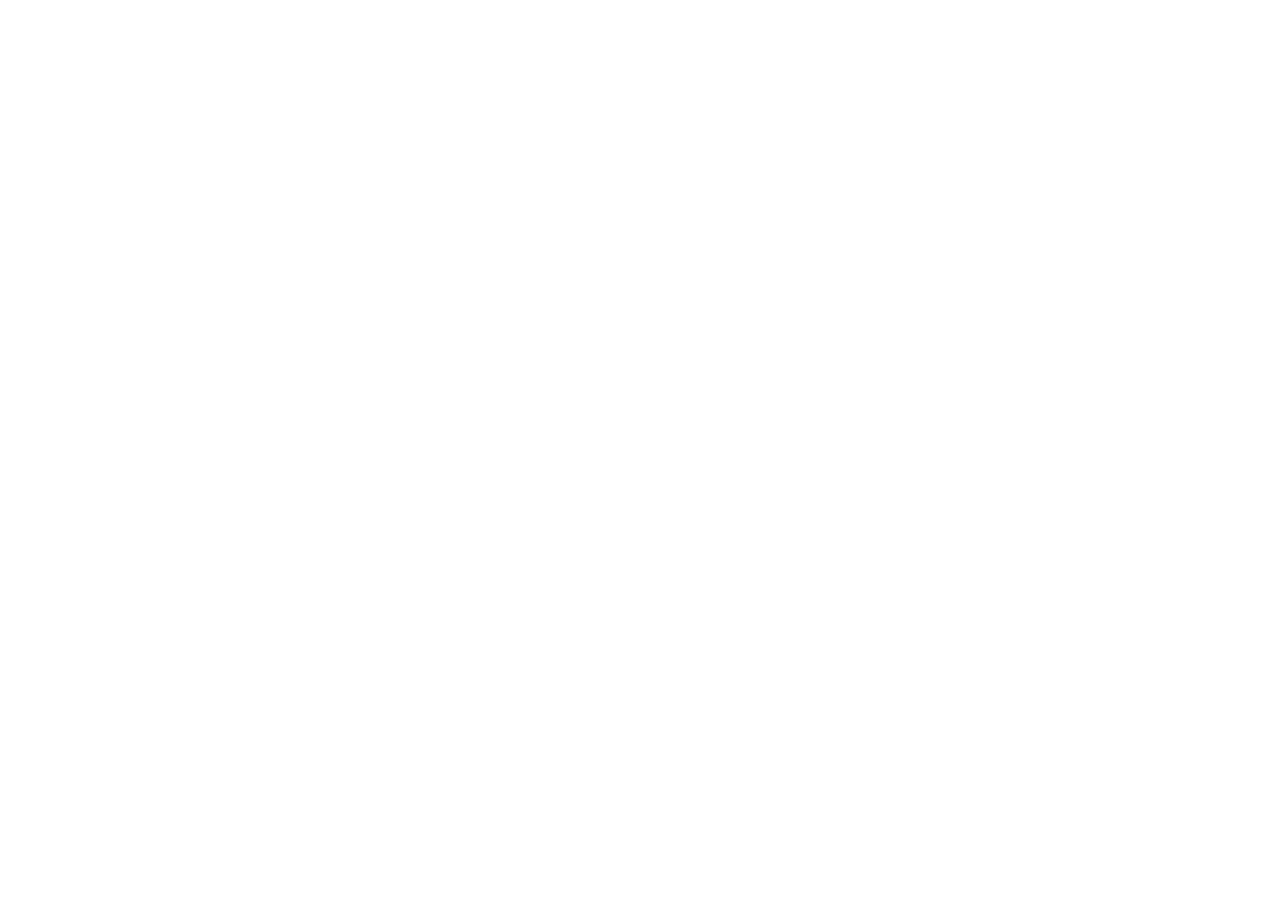
==== login.html @ 245efbb8 "init project" ====
<!DOCTYPE html>
<html lang="zh-CN">
  <head>
    <meta charset="UTF-8" />
    <meta name="viewport" content="width=device-width, initial-scale=1.0" />
    <title>Document</title>
  </head>
  <body></body>
</html>
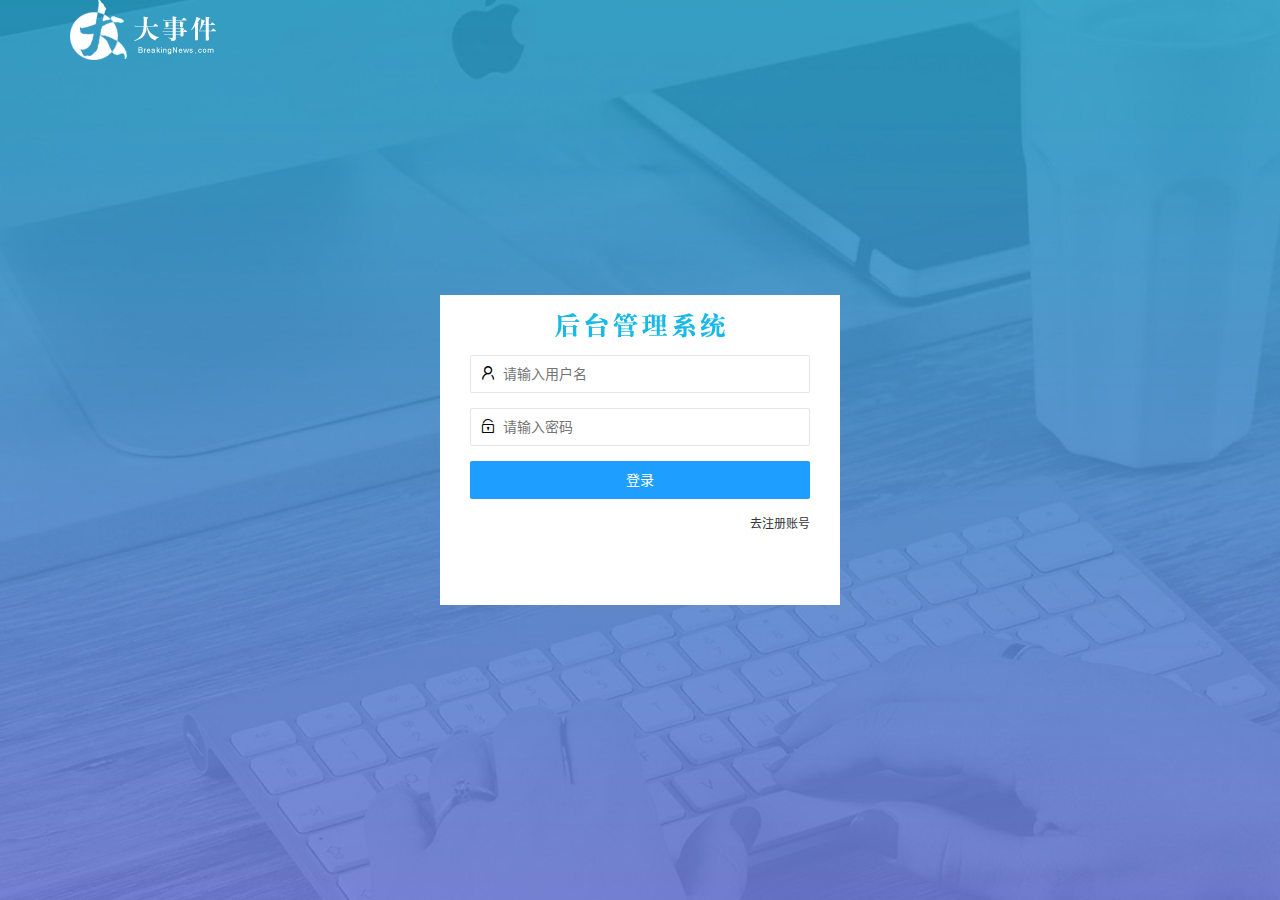
==== commit a866e1ab: "登录和注册完成" ====
--- a/login.html
+++ b/login.html
@@ -3,7 +3,129 @@
   <head>
     <meta charset="UTF-8" />
     <meta name="viewport" content="width=device-width, initial-scale=1.0" />
-    <title>Document</title>
+    <title>大事件-注册/登录页面</title>
+    <!-- 引入layui样式 -->
+    <link rel="stylesheet" href="/assets/lib/layui/css/layui.css" />
+    <!-- 引入自己的样式文件 -->
+    <link rel="stylesheet" href="assets/css/login.css" />
   </head>
-  <body></body>
+  <body>
+    <!-- logo区 -->
+    <div class="layui-main">
+      <img src="/assets/images/logo.png" alt="" />
+    </div>
+    <!-- 注册登录区域 -->
+    <div class="loginAndRegBox">
+      <!-- 标题区域 -->
+      <div class="title-box"></div>
+      <!-- 登录 -->
+      <div class="login-box">
+        <form class="layui-form" id="form-login">
+          <!-- 用户名 -->
+          <div class="layui-form-item">
+            <i class="layui-icon layui-icon-username"></i>
+            <input
+              type="text"
+              name="username"
+              required
+              lay-verify="required"
+              placeholder="请输入用户名"
+              autocomplete="off"
+              class="layui-input"
+            />
+          </div>
+          <!-- 密码 -->
+          <div class="layui-form-item">
+            <i class="layui-icon layui-icon-password"></i>
+            <input
+              type="password"
+              name="password"
+              required
+              lay-verify="required|pwd"
+              placeholder="请输入密码"
+              autocomplete="off"
+              class="layui-input"
+            />
+          </div>
+          <!-- 登录按钮 -->
+          <div class="layui-form-item">
+            <!-- 注意：表单提交按钮和普通按钮的区别，就是 lay-submit 属性 -->
+            <button
+              class="layui-btn layui-btn-fluid layui-btn-normal"
+              lay-submit
+            >
+              登录
+            </button>
+          </div>
+          <div class="layui-form-item links">
+            <a href="javascript:;" id="link-reg">去注册账号</a>
+          </div>
+        </form>
+      </div>
+      <!-- 注册 -->
+      <div class="reg-box" style="display: none">
+        <form class="layui-form" id="form-reg">
+          <!-- 用户名 -->
+          <div class="layui-form-item">
+            <i class="layui-icon layui-icon-username"></i>
+            <input
+              type="text"
+              name="username"
+              required
+              lay-verify="required"
+              placeholder="请输入用户名"
+              autocomplete="off"
+              class="layui-input"
+            />
+          </div>
+          <!-- 密码 -->
+          <div class="layui-form-item">
+            <i class="layui-icon layui-icon-password"></i>
+            <input
+              type="password"
+              name="password"
+              required
+              lay-verify="required|pwd"
+              placeholder="请输入密码"
+              autocomplete="off"
+              class="layui-input"
+            />
+          </div>
+          <!-- 验证密码 -->
+          <div class="layui-form-item">
+            <i class="layui-icon layui-icon-password"></i>
+            <input
+              type="password"
+              name="repassword"
+              required
+              lay-verify="required|pwd|repwd"
+              placeholder="再次确认密码"
+              autocomplete="off"
+              class="layui-input"
+            />
+          </div>
+          <!-- 注册按钮 -->
+          <div class="layui-form-item">
+            <!-- 注意：表单提交按钮和普通按钮的区别，就是 lay-submit 属性 -->
+            <button
+              class="layui-btn layui-btn-fluid layui-btn-normal"
+              lay-submit
+            >
+              立即注册
+            </button>
+          </div>
+          <div class="layui-form-item links">
+            <a href="javascript:;" id="link-login">去登陆</a>
+          </div>
+        </form>
+      </div>
+    </div>
+    <!-- 引入layui.all.js文件，校验必选项 -->
+    <script src="/assets/lib/layui/layui.all.js"></script>
+    <!-- 引入iquery -->
+    <script src="/assets/lib/jquery.js"></script>
+    <script src="/assets/js/baseAPI.js"></script>
+    <!-- 引入自己的js -->
+    <script src="/assets/js/login.js"></script>
+  </body>
 </html>
--- a/assets/lib/layui/css/layui.css
+++ b/assets/lib/layui/css/layui.css
@@ -0,0 +1,2 @@
+/** layui-v2.5.5 MIT License By https://www.layui.com */
+ .layui-inline,img{display:inline-block;vertical-align:middle}h1,h2,h3,h4,h5,h6{font-weight:400}.layui-edge,.layui-header,.layui-inline,.layui-main{position:relative}.layui-body,.layui-edge,.layui-elip{overflow:hidden}.layui-btn,.layui-edge,.layui-inline,img{vertical-align:middle}.layui-btn,.layui-disabled,.layui-icon,.layui-unselect{-moz-user-select:none;-webkit-user-select:none;-ms-user-select:none}.layui-elip,.layui-form-checkbox span,.layui-form-pane .layui-form-label{text-overflow:ellipsis;white-space:nowrap}.layui-breadcrumb,.layui-tree-btnGroup{visibility:hidden}blockquote,body,button,dd,div,dl,dt,form,h1,h2,h3,h4,h5,h6,input,li,ol,p,pre,td,textarea,th,ul{margin:0;padding:0;-webkit-tap-highlight-color:rgba(0,0,0,0)}a:active,a:hover{outline:0}img{border:none}li{list-style:none}table{border-collapse:collapse;border-spacing:0}h4,h5,h6{font-size:100%}button,input,optgroup,option,select,textarea{font-family:inherit;font-size:inherit;font-style:inherit;font-weight:inherit;outline:0}pre{white-space:pre-wrap;white-space:-moz-pre-wrap;white-space:-pre-wrap;white-space:-o-pre-wrap;word-wrap:break-word}body{line-height:24px;font:14px Helvetica Neue,Helvetica,PingFang SC,Tahoma,Arial,sans-serif}hr{height:1px;margin:10px 0;border:0;clear:both}a{color:#333;text-decoration:none}a:hover{color:#777}a cite{font-style:normal;*cursor:pointer}.layui-border-box,.layui-border-box *{box-sizing:border-box}.layui-box,.layui-box *{box-sizing:content-box}.layui-clear{clear:both;*zoom:1}.layui-clear:after{content:'\20';clear:both;*zoom:1;display:block;height:0}.layui-inline{*display:inline;*zoom:1}.layui-edge{display:inline-block;width:0;height:0;border-width:6px;border-style:dashed;border-color:transparent}.layui-edge-top{top:-4px;border-bottom-color:#999;border-bottom-style:solid}.layui-edge-right{border-left-color:#999;border-left-style:solid}.layui-edge-bottom{top:2px;border-top-color:#999;border-top-style:solid}.layui-edge-left{border-right-color:#999;border-right-style:solid}.layui-disabled,.layui-disabled:hover{color:#d2d2d2!important;cursor:not-allowed!important}.layui-circle{border-radius:100%}.layui-show{display:block!important}.layui-hide{display:none!important}@font-face{font-family:layui-icon;src:url(../font/iconfont.eot?v=250);src:url(../font/iconfont.eot?v=250#iefix) format('embedded-opentype'),url(../font/iconfont.woff2?v=250) format('woff2'),url(../font/iconfont.woff?v=250) format('woff'),url(../font/iconfont.ttf?v=250) format('truetype'),url(../font/iconfont.svg?v=250#layui-icon) format('svg')}.layui-icon{font-family:layui-icon!important;font-size:16px;font-style:normal;-webkit-font-smoothing:antialiased;-moz-osx-font-smoothing:grayscale}.layui-icon-reply-fill:before{content:"\e611"}.layui-icon-set-fill:before{content:"\e614"}.layui-icon-menu-fill:before{content:"\e60f"}.layui-icon-search:before{content:"\e615"}.layui-icon-share:before{content:"\e641"}.layui-icon-set-sm:before{content:"\e620"}.layui-icon-engine:before{content:"\e628"}.layui-icon-close:before{content:"\1006"}.layui-icon-close-fill:before{content:"\1007"}.layui-icon-chart-screen:before{content:"\e629"}.layui-icon-star:before{content:"\e600"}.layui-icon-circle-dot:before{content:"\e617"}.layui-icon-chat:before{content:"\e606"}.layui-icon-release:before{content:"\e609"}.layui-icon-list:before{content:"\e60a"}.layui-icon-chart:before{content:"\e62c"}.layui-icon-ok-circle:before{content:"\1005"}.layui-icon-layim-theme:before{content:"\e61b"}.layui-icon-table:before{content:"\e62d"}.layui-icon-right:before{content:"\e602"}.layui-icon-left:before{content:"\e603"}.layui-icon-cart-simple:before{content:"\e698"}.layui-icon-face-cry:before{content:"\e69c"}.layui-icon-face-smile:before{content:"\e6af"}.layui-icon-survey:before{content:"\e6b2"}.layui-icon-tree:before{content:"\e62e"}.layui-icon-upload-circle:before{content:"\e62f"}.layui-icon-add-circle:before{content:"\e61f"}.layui-icon-download-circle:before{content:"\e601"}.layui-icon-templeate-1:before{content:"\e630"}.layui-icon-util:before{content:"\e631"}.layui-icon-face-surprised:before{content:"\e664"}.layui-icon-edit:before{content:"\e642"}.layui-icon-speaker:before{content:"\e645"}.layui-icon-down:before{content:"\e61a"}.layui-icon-file:before{content:"\e621"}.layui-icon-layouts:before{content:"\e632"}.layui-icon-rate-half:before{content:"\e6c9"}.layui-icon-add-circle-fine:before{content:"\e608"}.layui-icon-prev-circle:before{content:"\e633"}.layui-icon-read:before{content:"\e705"}.layui-icon-404:before{content:"\e61c"}.layui-icon-carousel:before{content:"\e634"}.layui-icon-help:before{content:"\e607"}.layui-icon-code-circle:before{content:"\e635"}.layui-icon-water:before{content:"\e636"}.layui-icon-username:before{content:"\e66f"}.layui-icon-find-fill:before{content:"\e670"}.layui-icon-about:before{content:"\e60b"}.layui-icon-location:before{content:"\e715"}.layui-icon-up:before{content:"\e619"}.layui-icon-pause:before{content:"\e651"}.layui-icon-date:before{content:"\e637"}.layui-icon-layim-uploadfile:before{content:"\e61d"}.layui-icon-delete:before{content:"\e640"}.layui-icon-play:before{content:"\e652"}.layui-icon-top:before{content:"\e604"}.layui-icon-friends:before{content:"\e612"}.layui-icon-refresh-3:before{content:"\e9aa"}.layui-icon-ok:before{content:"\e605"}.layui-icon-layer:before{content:"\e638"}.layui-icon-face-smile-fine:before{content:"\e60c"}.layui-icon-dollar:before{content:"\e659"}.layui-icon-group:before{content:"\e613"}.layui-icon-layim-download:before{content:"\e61e"}.layui-icon-picture-fine:before{content:"\e60d"}.layui-icon-link:before{content:"\e64c"}.layui-icon-diamond:before{content:"\e735"}.layui-icon-log:before{content:"\e60e"}.layui-icon-rate-solid:before{content:"\e67a"}.layui-icon-fonts-del:before{content:"\e64f"}.layui-icon-unlink:before{content:"\e64d"}.layui-icon-fonts-clear:before{content:"\e639"}.layui-icon-triangle-r:before{content:"\e623"}.layui-icon-circle:before{content:"\e63f"}.layui-icon-radio:before{content:"\e643"}.layui-icon-align-center:before{content:"\e647"}.layui-icon-align-right:before{content:"\e648"}.layui-icon-align-left:before{content:"\e649"}.layui-icon-loading-1:before{content:"\e63e"}.layui-icon-return:before{content:"\e65c"}.layui-icon-fonts-strong:before{content:"\e62b"}.layui-icon-upload:before{content:"\e67c"}.layui-icon-dialogue:before{content:"\e63a"}.layui-icon-video:before{content:"\e6ed"}.layui-icon-headset:before{content:"\e6fc"}.layui-icon-cellphone-fine:before{content:"\e63b"}.layui-icon-add-1:before{content:"\e654"}.layui-icon-face-smile-b:before{content:"\e650"}.layui-icon-fonts-html:before{content:"\e64b"}.layui-icon-form:before{content:"\e63c"}.layui-icon-cart:before{content:"\e657"}.layui-icon-camera-fill:before{content:"\e65d"}.layui-icon-tabs:before{content:"\e62a"}.layui-icon-fonts-code:before{content:"\e64e"}.layui-icon-fire:before{content:"\e756"}.layui-icon-set:before{content:"\e716"}.layui-icon-fonts-u:before{content:"\e646"}.layui-icon-triangle-d:before{content:"\e625"}.layui-icon-tips:before{content:"\e702"}.layui-icon-picture:before{content:"\e64a"}.layui-icon-more-vertical:before{content:"\e671"}.layui-icon-flag:before{content:"\e66c"}.layui-icon-loading:before{content:"\e63d"}.layui-icon-fonts-i:before{content:"\e644"}.layui-icon-refresh-1:before{content:"\e666"}.layui-icon-rmb:before{content:"\e65e"}.layui-icon-home:before{content:"\e68e"}.layui-icon-user:before{content:"\e770"}.layui-icon-notice:before{content:"\e667"}.layui-icon-login-weibo:before{content:"\e675"}.layui-icon-voice:before{content:"\e688"}.layui-icon-upload-drag:before{content:"\e681"}.layui-icon-login-qq:before{content:"\e676"}.layui-icon-snowflake:before{content:"\e6b1"}.layui-icon-file-b:before{content:"\e655"}.layui-icon-template:before{content:"\e663"}.layui-icon-auz:before{content:"\e672"}.layui-icon-console:before{content:"\e665"}.layui-icon-app:before{content:"\e653"}.layui-icon-prev:before{content:"\e65a"}.layui-icon-website:before{content:"\e7ae"}.layui-icon-next:before{content:"\e65b"}.layui-icon-component:before{content:"\e857"}.layui-icon-more:before{content:"\e65f"}.layui-icon-login-wechat:before{content:"\e677"}.layui-icon-shrink-right:before{content:"\e668"}.layui-icon-spread-left:before{content:"\e66b"}.layui-icon-camera:before{content:"\e660"}.layui-icon-note:before{content:"\e66e"}.layui-icon-refresh:before{content:"\e669"}.layui-icon-female:before{content:"\e661"}.layui-icon-male:before{content:"\e662"}.layui-icon-password:before{content:"\e673"}.layui-icon-senior:before{content:"\e674"}.layui-icon-theme:before{content:"\e66a"}.layui-icon-tread:before{content:"\e6c5"}.layui-icon-praise:before{content:"\e6c6"}.layui-icon-star-fill:before{content:"\e658"}.layui-icon-rate:before{content:"\e67b"}.layui-icon-template-1:before{content:"\e656"}.layui-icon-vercode:before{content:"\e679"}.layui-icon-cellphone:before{content:"\e678"}.layui-icon-screen-full:before{content:"\e622"}.layui-icon-screen-restore:before{content:"\e758"}.layui-icon-cols:before{content:"\e610"}.layui-icon-export:before{content:"\e67d"}.layui-icon-print:before{content:"\e66d"}.layui-icon-slider:before{content:"\e714"}.layui-icon-addition:before{content:"\e624"}.layui-icon-subtraction:before{content:"\e67e"}.layui-icon-service:before{content:"\e626"}.layui-icon-transfer:before{content:"\e691"}.layui-main{width:1140px;margin:0 auto}.layui-header{z-index:1000;height:60px}.layui-header a:hover{transition:all .5s;-webkit-transition:all .5s}.layui-side{position:fixed;left:0;top:0;bottom:0;z-index:999;width:200px;overflow-x:hidden}.layui-side-scroll{position:relative;width:220px;height:100%;overflow-x:hidden}.layui-body{position:absolute;left:200px;right:0;top:0;bottom:0;z-index:998;width:auto;overflow-y:auto;box-sizing:border-box}.layui-layout-body{overflow:hidden}.layui-layout-admin .layui-header{background-color:#23262E}.layui-layout-admin .layui-side{top:60px;width:200px;overflow-x:hidden}.layui-layout-admin .layui-body{position:fixed;top:60px;bottom:44px}.layui-layout-admin .layui-main{width:auto;margin:0 15px}.layui-layout-admin .layui-footer{position:fixed;left:200px;right:0;bottom:0;height:44px;line-height:44px;padding:0 15px;background-color:#eee}.layui-layout-admin .layui-logo{position:absolute;left:0;top:0;width:200px;height:100%;line-height:60px;text-align:center;color:#009688;font-size:16px}.layui-layout-admin .layui-header .layui-nav{background:0 0}.layui-layout-left{position:absolute!important;left:200px;top:0}.layui-layout-right{position:absolute!important;right:0;top:0}.layui-container{position:relative;margin:0 auto;padding:0 15px;box-sizing:border-box}.layui-fluid{position:relative;margin:0 auto;padding:0 15px}.layui-row:after,.layui-row:before{content:'';display:block;clear:both}.layui-col-lg1,.layui-col-lg10,.layui-col-lg11,.layui-col-lg12,.layui-col-lg2,.layui-col-lg3,.layui-col-lg4,.layui-col-lg5,.layui-col-lg6,.layui-col-lg7,.layui-col-lg8,.layui-col-lg9,.layui-col-md1,.layui-col-md10,.layui-col-md11,.layui-col-md12,.layui-col-md2,.layui-col-md3,.layui-col-md4,.layui-col-md5,.layui-col-md6,.layui-col-md7,.layui-col-md8,.layui-col-md9,.layui-col-sm1,.layui-col-sm10,.layui-col-sm11,.layui-col-sm12,.layui-col-sm2,.layui-col-sm3,.layui-col-sm4,.layui-col-sm5,.layui-col-sm6,.layui-col-sm7,.layui-col-sm8,.layui-col-sm9,.layui-col-xs1,.layui-col-xs10,.layui-col-xs11,.layui-col-xs12,.layui-col-xs2,.layui-col-xs3,.layui-col-xs4,.layui-col-xs5,.layui-col-xs6,.layui-col-xs7,.layui-col-xs8,.layui-col-xs9{position:relative;display:block;box-sizing:border-box}.layui-col-xs1,.layui-col-xs10,.layui-col-xs11,.layui-col-xs12,.layui-col-xs2,.layui-col-xs3,.layui-col-xs4,.layui-col-xs5,.layui-col-xs6,.layui-col-xs7,.layui-col-xs8,.layui-col-xs9{float:left}.layui-col-xs1{width:8.33333333%}.layui-col-xs2{width:16.66666667%}.layui-col-xs3{width:25%}.layui-col-xs4{width:33.33333333%}.layui-col-xs5{width:41.66666667%}.layui-col-xs6{width:50%}.layui-col-xs7{width:58.33333333%}.layui-col-xs8{width:66.66666667%}.layui-col-xs9{width:75%}.layui-col-xs10{width:83.33333333%}.layui-col-xs11{width:91.66666667%}.layui-col-xs12{width:100%}.layui-col-xs-offset1{margin-left:8.33333333%}.layui-col-xs-offset2{margin-left:16.66666667%}.layui-col-xs-offset3{margin-left:25%}.layui-col-xs-offset4{margin-left:33.33333333%}.layui-col-xs-offset5{margin-left:41.66666667%}.layui-col-xs-offset6{margin-left:50%}.layui-col-xs-offset7{margin-left:58.33333333%}.layui-col-xs-offset8{margin-left:66.66666667%}.layui-col-xs-offset9{margin-left:75%}.layui-col-xs-offset10{margin-left:83.33333333%}.layui-col-xs-offset11{margin-left:91.66666667%}.layui-col-xs-offset12{margin-left:100%}@media screen and (max-width:768px){.layui-hide-xs{display:none!important}.layui-show-xs-block{display:block!important}.layui-show-xs-inline{display:inline!important}.layui-show-xs-inline-block{display:inline-block!important}}@media screen and (min-width:768px){.layui-container{width:750px}.layui-hide-sm{display:none!important}.layui-show-sm-block{display:block!important}.layui-show-sm-inline{display:inline!important}.layui-show-sm-inline-block{display:inline-block!important}.layui-col-sm1,.layui-col-sm10,.layui-col-sm11,.layui-col-sm12,.layui-col-sm2,.layui-col-sm3,.layui-col-sm4,.layui-col-sm5,.layui-col-sm6,.layui-col-sm7,.layui-col-sm8,.layui-col-sm9{float:left}.layui-col-sm1{width:8.33333333%}.layui-col-sm2{width:16.66666667%}.layui-col-sm3{width:25%}.layui-col-sm4{width:33.33333333%}.layui-col-sm5{width:41.66666667%}.layui-col-sm6{width:50%}.layui-col-sm7{width:58.33333333%}.layui-col-sm8{width:66.66666667%}.layui-col-sm9{width:75%}.layui-col-sm10{width:83.33333333%}.layui-col-sm11{width:91.66666667%}.layui-col-sm12{width:100%}.layui-col-sm-offset1{margin-left:8.33333333%}.layui-col-sm-offset2{margin-left:16.66666667%}.layui-col-sm-offset3{margin-left:25%}.layui-col-sm-offset4{margin-left:33.33333333%}.layui-col-sm-offset5{margin-left:41.66666667%}.layui-col-sm-offset6{margin-left:50%}.layui-col-sm-offset7{margin-left:58.33333333%}.layui-col-sm-offset8{margin-left:66.66666667%}.layui-col-sm-offset9{margin-left:75%}.layui-col-sm-offset10{margin-left:83.33333333%}.layui-col-sm-offset11{margin-left:91.66666667%}.layui-col-sm-offset12{margin-left:100%}}@media screen and (min-width:992px){.layui-container{width:970px}.layui-hide-md{display:none!important}.layui-show-md-block{display:block!important}.layui-show-md-inline{display:inline!important}.layui-show-md-inline-block{display:inline-block!important}.layui-col-md1,.layui-col-md10,.layui-col-md11,.layui-col-md12,.layui-col-md2,.layui-col-md3,.layui-col-md4,.layui-col-md5,.layui-col-md6,.layui-col-md7,.layui-col-md8,.layui-col-md9{float:left}.layui-col-md1{width:8.33333333%}.layui-col-md2{width:16.66666667%}.layui-col-md3{width:25%}.layui-col-md4{width:33.33333333%}.layui-col-md5{width:41.66666667%}.layui-col-md6{width:50%}.layui-col-md7{width:58.33333333%}.layui-col-md8{width:66.66666667%}.layui-col-md9{width:75%}.layui-col-md10{width:83.33333333%}.layui-col-md11{width:91.66666667%}.layui-col-md12{width:100%}.layui-col-md-offset1{margin-left:8.33333333%}.layui-col-md-offset2{margin-left:16.66666667%}.layui-col-md-offset3{margin-left:25%}.layui-col-md-offset4{margin-left:33.33333333%}.layui-col-md-offset5{margin-left:41.66666667%}.layui-col-md-offset6{margin-left:50%}.layui-col-md-offset7{margin-left:58.33333333%}.layui-col-md-offset8{margin-left:66.66666667%}.layui-col-md-offset9{margin-left:75%}.layui-col-md-offset10{margin-left:83.33333333%}.layui-col-md-offset11{margin-left:91.66666667%}.layui-col-md-offset12{margin-left:100%}}@media screen and (min-width:1200px){.layui-container{width:1170px}.layui-hide-lg{display:none!important}.layui-show-lg-block{display:block!important}.layui-show-lg-inline{display:inline!important}.layui-show-lg-inline-block{display:inline-block!important}.layui-col-lg1,.layui-col-lg10,.layui-col-lg11,.layui-col-lg12,.layui-col-lg2,.layui-col-lg3,.layui-col-lg4,.layui-col-lg5,.layui-col-lg6,.layui-col-lg7,.layui-col-lg8,.layui-col-lg9{float:left}.layui-col-lg1{width:8.33333333%}.layui-col-lg2{width:16.66666667%}.layui-col-lg3{width:25%}.layui-col-lg4{width:33.33333333%}.layui-col-lg5{width:41.66666667%}.layui-col-lg6{width:50%}.layui-col-lg7{width:58.33333333%}.layui-col-lg8{width:66.66666667%}.layui-col-lg9{width:75%}.layui-col-lg10{width:83.33333333%}.layui-col-lg11{width:91.66666667%}.layui-col-lg12{width:100%}.layui-col-lg-offset1{margin-left:8.33333333%}.layui-col-lg-offset2{margin-left:16.66666667%}.layui-col-lg-offset3{margin-left:25%}.layui-col-lg-offset4{margin-left:33.33333333%}.layui-col-lg-offset5{margin-left:41.66666667%}.layui-col-lg-offset6{margin-left:50%}.layui-col-lg-offset7{margin-left:58.33333333%}.layui-col-lg-offset8{margin-left:66.66666667%}.layui-col-lg-offset9{margin-left:75%}.layui-col-lg-offset10{margin-left:83.33333333%}.layui-col-lg-offset11{margin-left:91.66666667%}.layui-col-lg-offset12{margin-left:100%}}.layui-col-space1{margin:-.5px}.layui-col-space1>*{padding:.5px}.layui-col-space3{margin:-1.5px}.layui-col-space3>*{padding:1.5px}.layui-col-space5{margin:-2.5px}.layui-col-space5>*{padding:2.5px}.layui-col-space8{margin:-3.5px}.layui-col-space8>*{padding:3.5px}.layui-col-space10{margin:-5px}.layui-col-space10>*{padding:5px}.layui-col-space12{margin:-6px}.layui-col-space12>*{padding:6px}.layui-col-space15{margin:-7.5px}.layui-col-space15>*{padding:7.5px}.layui-col-space18{margin:-9px}.layui-col-space18>*{padding:9px}.layui-col-space20{margin:-10px}.layui-col-space20>*{padding:10px}.layui-col-space22{margin:-11px}.layui-col-space22>*{padding:11px}.layui-col-space25{margin:-12.5px}.layui-col-space25>*{padding:12.5px}.layui-col-space30{margin:-15px}.layui-col-space30>*{padding:15px}.layui-btn,.layui-input,.layui-select,.layui-textarea,.layui-upload-button{outline:0;-webkit-appearance:none;transition:all .3s;-webkit-transition:all .3s;box-sizing:border-box}.layui-elem-quote{margin-bottom:10px;padding:15px;line-height:22px;border-left:5px solid #009688;border-radius:0 2px 2px 0;background-color:#f2f2f2}.layui-quote-nm{border-style:solid;border-width:1px 1px 1px 5px;background:0 0}.layui-elem-field{margin-bottom:10px;padding:0;border-width:1px;border-style:solid}.layui-elem-field legend{margin-left:20px;padding:0 10px;font-size:20px;font-weight:300}.layui-field-title{margin:10px 0 20px;border-width:1px 0 0}.layui-field-box{padding:10px 15px}.layui-field-title .layui-field-box{padding:10px 0}.layui-progress{position:relative;height:6px;border-radius:20px;background-color:#e2e2e2}.layui-progress-bar{position:absolute;left:0;top:0;width:0;max-width:100%;height:6px;border-radius:20px;text-align:right;background-color:#5FB878;transition:all .3s;-webkit-transition:all .3s}.layui-progress-big,.layui-progress-big .layui-progress-bar{height:18px;line-height:18px}.layui-progress-text{position:relative;top:-20px;line-height:18px;font-size:12px;color:#666}.layui-progress-big .layui-progress-text{position:static;padding:0 10px;color:#fff}.layui-collapse{border-width:1px;border-style:solid;border-radius:2px}.layui-colla-content,.layui-colla-item{border-top-width:1px;border-top-style:solid}.layui-colla-item:first-child{border-top:none}.layui-colla-title{position:relative;height:42px;line-height:42px;padding:0 15px 0 35px;color:#333;background-color:#f2f2f2;cursor:pointer;font-size:14px;overflow:hidden}.layui-colla-content{display:none;padding:10px 15px;line-height:22px;color:#666}.layui-colla-icon{position:absolute;left:15px;top:0;font-size:14px}.layui-card{margin-bottom:15px;border-radius:2px;background-color:#fff;box-shadow:0 1px 2px 0 rgba(0,0,0,.05)}.layui-card:last-child{margin-bottom:0}.layui-card-header{position:relative;height:42px;line-height:42px;padding:0 15px;border-bottom:1px solid #f6f6f6;color:#333;border-radius:2px 2px 0 0;font-size:14px}.layui-bg-black,.layui-bg-blue,.layui-bg-cyan,.layui-bg-green,.layui-bg-orange,.layui-bg-red{color:#fff!important}.layui-card-body{position:relative;padding:10px 15px;line-height:24px}.layui-card-body[pad15]{padding:15px}.layui-card-body[pad20]{padding:20px}.layui-card-body .layui-table{margin:5px 0}.layui-card .layui-tab{margin:0}.layui-panel-window{position:relative;padding:15px;border-radius:0;border-top:5px solid #E6E6E6;background-color:#fff}.layui-auxiliar-moving{position:fixed;left:0;right:0;top:0;bottom:0;width:100%;height:100%;background:0 0;z-index:9999999999}.layui-form-label,.layui-form-mid,.layui-form-select,.layui-input-block,.layui-input-inline,.layui-textarea{position:relative}.layui-bg-red{background-color:#FF5722!important}.layui-bg-orange{background-color:#FFB800!important}.layui-bg-green{background-color:#009688!important}.layui-bg-cyan{background-color:#2F4056!important}.layui-bg-blue{background-color:#1E9FFF!important}.layui-bg-black{background-color:#393D49!important}.layui-bg-gray{background-color:#eee!important;color:#666!important}.layui-badge-rim,.layui-colla-content,.layui-colla-item,.layui-collapse,.layui-elem-field,.layui-form-pane .layui-form-item[pane],.layui-form-pane .layui-form-label,.layui-input,.layui-layedit,.layui-layedit-tool,.layui-quote-nm,.layui-select,.layui-tab-bar,.layui-tab-card,.layui-tab-title,.layui-tab-title .layui-this:after,.layui-textarea{border-color:#e6e6e6}.layui-timeline-item:before,hr{background-color:#e6e6e6}.layui-text{line-height:22px;font-size:14px;color:#666}.layui-text h1,.layui-text h2,.layui-text h3{font-weight:500;color:#333}.layui-text h1{font-size:30px}.layui-text h2{font-size:24px}.layui-text h3{font-size:18px}.layui-text a:not(.layui-btn){color:#01AAED}.layui-text a:not(.layui-btn):hover{text-decoration:underline}.layui-text ul{padding:5px 0 5px 15px}.layui-text ul li{margin-top:5px;list-style-type:disc}.layui-text em,.layui-word-aux{color:#999!important;padding:0 5px!important}.layui-btn{display:inline-block;height:38px;line-height:38px;padding:0 18px;background-color:#009688;color:#fff;white-space:nowrap;text-align:center;font-size:14px;border:none;border-radius:2px;cursor:pointer}.layui-btn:hover{opacity:.8;filter:alpha(opacity=80);color:#fff}.layui-btn:active{opacity:1;filter:alpha(opacity=100)}.layui-btn+.layui-btn{margin-left:10px}.layui-btn-container{font-size:0}.layui-btn-container .layui-btn{margin-right:10px;margin-bottom:10px}.layui-btn-container .layui-btn+.layui-btn{margin-left:0}.layui-table .layui-btn-container .layui-btn{margin-bottom:9px}.layui-btn-radius{border-radius:100px}.layui-btn .layui-icon{margin-right:3px;font-size:18px;vertical-align:bottom;vertical-align:middle\9}.layui-btn-primary{border:1px solid #C9C9C9;background-color:#fff;color:#555}.layui-btn-primary:hover{border-color:#009688;color:#333}.layui-btn-normal{background-color:#1E9FFF}.layui-btn-warm{background-color:#FFB800}.layui-btn-danger{background-color:#FF5722}.layui-btn-checked{background-color:#5FB878}.layui-btn-disabled,.layui-btn-disabled:active,.layui-btn-disabled:hover{border:1px solid #e6e6e6;background-color:#FBFBFB;color:#C9C9C9;cursor:not-allowed;opacity:1}.layui-btn-lg{height:44px;line-height:44px;padding:0 25px;font-size:16px}.layui-btn-sm{height:30px;line-height:30px;padding:0 10px;font-size:12px}.layui-btn-sm i{font-size:16px!important}.layui-btn-xs{height:22px;line-height:22px;padding:0 5px;font-size:12px}.layui-btn-xs i{font-size:14px!important}.layui-btn-group{display:inline-block;vertical-align:middle;font-size:0}.layui-btn-group .layui-btn{margin-left:0!important;margin-right:0!important;border-left:1px solid rgba(255,255,255,.5);border-radius:0}.layui-btn-group .layui-btn-primary{border-left:none}.layui-btn-group .layui-btn-primary:hover{border-color:#C9C9C9;color:#009688}.layui-btn-group .layui-btn:first-child{border-left:none;border-radius:2px 0 0 2px}.layui-btn-group .layui-btn-primary:first-child{border-left:1px solid #c9c9c9}.layui-btn-group .layui-btn:last-child{border-radius:0 2px 2px 0}.layui-btn-group .layui-btn+.layui-btn{margin-left:0}.layui-btn-group+.layui-btn-group{margin-left:10px}.layui-btn-fluid{width:100%}.layui-input,.layui-select,.layui-textarea{height:38px;line-height:1.3;line-height:38px\9;border-width:1px;border-style:solid;background-color:#fff;border-radius:2px}.layui-input::-webkit-input-placeholder,.layui-select::-webkit-input-placeholder,.layui-textarea::-webkit-input-placeholder{line-height:1.3}.layui-input,.layui-textarea{display:block;width:100%;padding-left:10px}.layui-input:hover,.layui-textarea:hover{border-color:#D2D2D2!important}.layui-input:focus,.layui-textarea:focus{border-color:#C9C9C9!important}.layui-textarea{min-height:100px;height:auto;line-height:20px;padding:6px 10px;resize:vertical}.layui-select{padding:0 10px}.layui-form input[type=checkbox],.layui-form input[type=radio],.layui-form select{display:none}.layui-form [lay-ignore]{display:initial}.layui-form-item{margin-bottom:15px;clear:both;*zoom:1}.layui-form-item:after{content:'\20';clear:both;*zoom:1;display:block;height:0}.layui-form-label{float:left;display:block;padding:9px 15px;width:80px;font-weight:400;line-height:20px;text-align:right}.layui-form-label-col{display:block;float:none;padding:9px 0;line-height:20px;text-align:left}.layui-form-item .layui-inline{margin-bottom:5px;margin-right:10px}.layui-input-block{margin-left:110px;min-height:36px}.layui-input-inline{display:inline-block;vertical-align:middle}.layui-form-item .layui-input-inline{float:left;width:190px;margin-right:10px}.layui-form-text .layui-input-inline{width:auto}.layui-form-mid{float:left;display:block;padding:9px 0!important;line-height:20px;margin-right:10px}.layui-form-danger+.layui-form-select .layui-input,.layui-form-danger:focus{border-color:#FF5722!important}.layui-form-select .layui-input{padding-right:30px;cursor:pointer}.layui-form-select .layui-edge{position:absolute;right:10px;top:50%;margin-top:-3px;cursor:pointer;border-width:6px;border-top-color:#c2c2c2;border-top-style:solid;transition:all .3s;-webkit-transition:all .3s}.layui-form-select dl{display:none;position:absolute;left:0;top:42px;padding:5px 0;z-index:899;min-width:100%;border:1px solid #d2d2d2;max-height:300px;overflow-y:auto;background-color:#fff;border-radius:2px;box-shadow:0 2px 4px rgba(0,0,0,.12);box-sizing:border-box}.layui-form-select dl dd,.layui-form-select dl dt{padding:0 10px;line-height:36px;white-space:nowrap;overflow:hidden;text-overflow:ellipsis}.layui-form-select dl dt{font-size:12px;color:#999}.layui-form-select dl dd{cursor:pointer}.layui-form-select dl dd:hover{background-color:#f2f2f2;-webkit-transition:.5s all;transition:.5s all}.layui-form-select .layui-select-group dd{padding-left:20px}.layui-form-select dl dd.layui-select-tips{padding-left:10px!important;color:#999}.layui-form-select dl dd.layui-this{background-color:#5FB878;color:#fff}.layui-form-checkbox,.layui-form-select dl dd.layui-disabled{background-color:#fff}.layui-form-selected dl{display:block}.layui-form-checkbox,.layui-form-checkbox *,.layui-form-switch{display:inline-block;vertical-align:middle}.layui-form-selected .layui-edge{margin-top:-9px;-webkit-transform:rotate(180deg);transform:rotate(180deg);margin-top:-3px\9}:root .layui-form-selected .layui-edge{margin-top:-9px\0/IE9}.layui-form-selectup dl{top:auto;bottom:42px}.layui-select-none{margin:5px 0;text-align:center;color:#999}.layui-select-disabled .layui-disabled{border-color:#eee!important}.layui-select-disabled .layui-edge{border-top-color:#d2d2d2}.layui-form-checkbox{position:relative;height:30px;line-height:30px;margin-right:10px;padding-right:30px;cursor:pointer;font-size:0;-webkit-transition:.1s linear;transition:.1s linear;box-sizing:border-box}.layui-form-checkbox span{padding:0 10px;height:100%;font-size:14px;border-radius:2px 0 0 2px;background-color:#d2d2d2;color:#fff;overflow:hidden}.layui-form-checkbox:hover span{background-color:#c2c2c2}.layui-form-checkbox i{position:absolute;right:0;top:0;width:30px;height:28px;border:1px solid #d2d2d2;border-left:none;border-radius:0 2px 2px 0;color:#fff;font-size:20px;text-align:center}.layui-form-checkbox:hover i{border-color:#c2c2c2;color:#c2c2c2}.layui-form-checked,.layui-form-checked:hover{border-color:#5FB878}.layui-form-checked span,.layui-form-checked:hover span{background-color:#5FB878}.layui-form-checked i,.layui-form-checked:hover i{color:#5FB878}.layui-form-item .layui-form-checkbox{margin-top:4px}.layui-form-checkbox[lay-skin=primary]{height:auto!important;line-height:normal!important;min-width:18px;min-height:18px;border:none!important;margin-right:0;padding-left:28px;padding-right:0;background:0 0}.layui-form-checkbox[lay-skin=primary] span{padding-left:0;padding-right:15px;line-height:18px;background:0 0;color:#666}.layui-form-checkbox[lay-skin=primary] i{right:auto;left:0;width:16px;height:16px;line-height:16px;border:1px solid #d2d2d2;font-size:12px;border-radius:2px;background-color:#fff;-webkit-transition:.1s linear;transition:.1s linear}.layui-form-checkbox[lay-skin=primary]:hover i{border-color:#5FB878;color:#fff}.layui-form-checked[lay-skin=primary] i{border-color:#5FB878!important;background-color:#5FB878;color:#fff}.layui-checkbox-disbaled[lay-skin=primary] span{background:0 0!important;color:#c2c2c2}.layui-checkbox-disbaled[lay-skin=primary]:hover i{border-color:#d2d2d2}.layui-form-item .layui-form-checkbox[lay-skin=primary]{margin-top:10px}.layui-form-switch{position:relative;height:22px;line-height:22px;min-width:35px;padding:0 5px;margin-top:8px;border:1px solid #d2d2d2;border-radius:20px;cursor:pointer;background-color:#fff;-webkit-transition:.1s linear;transition:.1s linear}.layui-form-switch i{position:absolute;left:5px;top:3px;width:16px;height:16px;border-radius:20px;background-color:#d2d2d2;-webkit-transition:.1s linear;transition:.1s linear}.layui-form-switch em{position:relative;top:0;width:25px;margin-left:21px;padding:0!important;text-align:center!important;color:#999!important;font-style:normal!important;font-size:12px}.layui-form-onswitch{border-color:#5FB878;background-color:#5FB878}.layui-checkbox-disbaled,.layui-checkbox-disbaled i{border-color:#e2e2e2!important}.layui-form-onswitch i{left:100%;margin-left:-21px;background-color:#fff}.layui-form-onswitch em{margin-left:5px;margin-right:21px;color:#fff!important}.layui-checkbox-disbaled span{background-color:#e2e2e2!important}.layui-checkbox-disbaled:hover i{color:#fff!important}[lay-radio]{display:none}.layui-form-radio,.layui-form-radio *{display:inline-block;vertical-align:middle}.layui-form-radio{line-height:28px;margin:6px 10px 0 0;padding-right:10px;cursor:pointer;font-size:0}.layui-form-radio *{font-size:14px}.layui-form-radio>i{margin-right:8px;font-size:22px;color:#c2c2c2}.layui-form-radio>i:hover,.layui-form-radioed>i{color:#5FB878}.layui-radio-disbaled>i{color:#e2e2e2!important}.layui-form-pane .layui-form-label{width:110px;padding:8px 15px;height:38px;line-height:20px;border-width:1px;border-style:solid;border-radius:2px 0 0 2px;text-align:center;background-color:#FBFBFB;overflow:hidden;box-sizing:border-box}.layui-form-pane .layui-input-inline{margin-left:-1px}.layui-form-pane .layui-input-block{margin-left:110px;left:-1px}.layui-form-pane .layui-input{border-radius:0 2px 2px 0}.layui-form-pane .layui-form-text .layui-form-label{float:none;width:100%;border-radius:2px;box-sizing:border-box;text-align:left}.layui-form-pane .layui-form-text .layui-input-inline{display:block;margin:0;top:-1px;clear:both}.layui-form-pane .layui-form-text .layui-input-block{margin:0;left:0;top:-1px}.layui-form-pane .layui-form-text .layui-textarea{min-height:100px;border-radius:0 0 2px 2px}.layui-form-pane .layui-form-checkbox{margin:4px 0 4px 10px}.layui-form-pane .layui-form-radio,.layui-form-pane .layui-form-switch{margin-top:6px;margin-left:10px}.layui-form-pane .layui-form-item[pane]{position:relative;border-width:1px;border-style:solid}.layui-form-pane .layui-form-item[pane] .layui-form-label{position:absolute;left:0;top:0;height:100%;border-width:0 1px 0 0}.layui-form-pane .layui-form-item[pane] .layui-input-inline{margin-left:110px}@media screen and (max-width:450px){.layui-form-item .layui-form-label{text-overflow:ellipsis;overflow:hidden;white-space:nowrap}.layui-form-item .layui-inline{display:block;margin-right:0;margin-bottom:20px;clear:both}.layui-form-item .layui-inline:after{content:'\20';clear:both;display:block;height:0}.layui-form-item .layui-input-inline{display:block;float:none;left:-3px;width:auto;margin:0 0 10px 112px}.layui-form-item .layui-input-inline+.layui-form-mid{margin-left:110px;top:-5px;padding:0}.layui-form-item .layui-form-checkbox{margin-right:5px;margin-bottom:5px}}.layui-layedit{border-width:1px;border-style:solid;border-radius:2px}.layui-layedit-tool{padding:3px 5px;border-bottom-width:1px;border-bottom-style:solid;font-size:0}.layedit-tool-fixed{position:fixed;top:0;border-top:1px solid #e2e2e2}.layui-layedit-tool .layedit-tool-mid,.layui-layedit-tool .layui-icon{display:inline-block;vertical-align:middle;text-align:center;font-size:14px}.layui-layedit-tool .layui-icon{position:relative;width:32px;height:30px;line-height:30px;margin:3px 5px;color:#777;cursor:pointer;border-radius:2px}.layui-layedit-tool .layui-icon:hover{color:#393D49}.layui-layedit-tool .layui-icon:active{color:#000}.layui-layedit-tool .layedit-tool-active{background-color:#e2e2e2;color:#000}.layui-layedit-tool .layui-disabled,.layui-layedit-tool .layui-disabled:hover{color:#d2d2d2;cursor:not-allowed}.layui-layedit-tool .layedit-tool-mid{width:1px;height:18px;margin:0 10px;background-color:#d2d2d2}.layedit-tool-html{width:50px!important;font-size:30px!important}.layedit-tool-b,.layedit-tool-code,.layedit-tool-help{font-size:16px!important}.layedit-tool-d,.layedit-tool-face,.layedit-tool-image,.layedit-tool-unlink{font-size:18px!important}.layedit-tool-image input{position:absolute;font-size:0;left:0;top:0;width:100%;height:100%;opacity:.01;filter:Alpha(opacity=1);cursor:pointer}.layui-layedit-iframe iframe{display:block;width:100%}#LAY_layedit_code{overflow:hidden}.layui-laypage{display:inline-block;*display:inline;*zoom:1;vertical-align:middle;margin:10px 0;font-size:0}.layui-laypage>a:first-child,.layui-laypage>a:first-child em{border-radius:2px 0 0 2px}.layui-laypage>a:last-child,.layui-laypage>a:last-child em{border-radius:0 2px 2px 0}.layui-laypage>:first-child{margin-left:0!important}.layui-laypage>:last-child{margin-right:0!important}.layui-laypage a,.layui-laypage button,.layui-laypage input,.layui-laypage select,.layui-laypage span{border:1px solid #e2e2e2}.layui-laypage a,.layui-laypage span{display:inline-block;*display:inline;*zoom:1;vertical-align:middle;padding:0 15px;height:28px;line-height:28px;margin:0 -1px 5px 0;background-color:#fff;color:#333;font-size:12px}.layui-flow-more a *,.layui-laypage input,.layui-table-view select[lay-ignore]{display:inline-block}.layui-laypage a:hover{color:#009688}.layui-laypage em{font-style:normal}.layui-laypage .layui-laypage-spr{color:#999;font-weight:700}.layui-laypage a{text-decoration:none}.layui-laypage .layui-laypage-curr{position:relative}.layui-laypage .layui-laypage-curr em{position:relative;color:#fff}.layui-laypage .layui-laypage-curr .layui-laypage-em{position:absolute;left:-1px;top:-1px;padding:1px;width:100%;height:100%;background-color:#009688}.layui-laypage-em{border-radius:2px}.layui-laypage-next em,.layui-laypage-prev em{font-family:Sim sun;font-size:16px}.layui-laypage .layui-laypage-count,.layui-laypage .layui-laypage-limits,.layui-laypage .layui-laypage-refresh,.layui-laypage .layui-laypage-skip{margin-left:10px;margin-right:10px;padding:0;border:none}.layui-laypage .layui-laypage-limits,.layui-laypage .layui-laypage-refresh{vertical-align:top}.layui-laypage .layui-laypage-refresh i{font-size:18px;cursor:pointer}.layui-laypage select{height:22px;padding:3px;border-radius:2px;cursor:pointer}.layui-laypage .layui-laypage-skip{height:30px;line-height:30px;color:#999}.layui-laypage button,.layui-laypage input{height:30px;line-height:30px;border-radius:2px;vertical-align:top;background-color:#fff;box-sizing:border-box}.layui-laypage input{width:40px;margin:0 10px;padding:0 3px;text-align:center}.layui-laypage input:focus,.layui-laypage select:focus{border-color:#009688!important}.layui-laypage button{margin-left:10px;padding:0 10px;cursor:pointer}.layui-table,.layui-table-view{margin:10px 0}.layui-flow-more{margin:10px 0;text-align:center;color:#999;font-size:14px}.layui-flow-more a{height:32px;line-height:32px}.layui-flow-more a *{vertical-align:top}.layui-flow-more a cite{padding:0 20px;border-radius:3px;background-color:#eee;color:#333;font-style:normal}.layui-flow-more a cite:hover{opacity:.8}.layui-flow-more a i{font-size:30px;color:#737383}.layui-table{width:100%;background-color:#fff;color:#666}.layui-table tr{transition:all .3s;-webkit-transition:all .3s}.layui-table th{text-align:left;font-weight:400}.layui-table tbody tr:hover,.layui-table thead tr,.layui-table-click,.layui-table-header,.layui-table-hover,.layui-table-mend,.layui-table-patch,.layui-table-tool,.layui-table-total,.layui-table-total tr,.layui-table[lay-even] tr:nth-child(even){background-color:#f2f2f2}.layui-table td,.layui-table th,.layui-table-col-set,.layui-table-fixed-r,.layui-table-grid-down,.layui-table-header,.layui-table-page,.layui-table-tips-main,.layui-table-tool,.layui-table-total,.layui-table-view,.layui-table[lay-skin=line],.layui-table[lay-skin=row]{border-width:1px;border-style:solid;border-color:#e6e6e6}.layui-table td,.layui-table th{position:relative;padding:9px 15px;min-height:20px;line-height:20px;font-size:14px}.layui-table[lay-skin=line] td,.layui-table[lay-skin=line] th{border-width:0 0 1px}.layui-table[lay-skin=row] td,.layui-table[lay-skin=row] th{border-width:0 1px 0 0}.layui-table[lay-skin=nob] td,.layui-table[lay-skin=nob] th{border:none}.layui-table img{max-width:100px}.layui-table[lay-size=lg] td,.layui-table[lay-size=lg] th{padding:15px 30px}.layui-table-view .layui-table[lay-size=lg] .layui-table-cell{height:40px;line-height:40px}.layui-table[lay-size=sm] td,.layui-table[lay-size=sm] th{font-size:12px;padding:5px 10px}.layui-table-view .layui-table[lay-size=sm] .layui-table-cell{height:20px;line-height:20px}.layui-table[lay-data]{display:none}.layui-table-box{position:relative;overflow:hidden}.layui-table-view .layui-table{position:relative;width:auto;margin:0}.layui-table-view .layui-table[lay-skin=line]{border-width:0 1px 0 0}.layui-table-view .layui-table[lay-skin=row]{border-width:0 0 1px}.layui-table-view .layui-table td,.layui-table-view .layui-table th{padding:5px 0;border-top:none;border-left:none}.layui-table-view .layui-table th.layui-unselect .layui-table-cell span{cursor:pointer}.layui-table-view .layui-table td{cursor:default}.layui-table-view .layui-table td[data-edit=text]{cursor:text}.layui-table-view .layui-form-checkbox[lay-skin=primary] i{width:18px;height:18px}.layui-table-view .layui-form-radio{line-height:0;padding:0}.layui-table-view .layui-form-radio>i{margin:0;font-size:20px}.layui-table-init{position:absolute;left:0;top:0;width:100%;height:100%;text-align:center;z-index:110}.layui-table-init .layui-icon{position:absolute;left:50%;top:50%;margin:-15px 0 0 -15px;font-size:30px;color:#c2c2c2}.layui-table-header{border-width:0 0 1px;overflow:hidden}.layui-table-header .layui-table{margin-bottom:-1px}.layui-table-tool .layui-inline[lay-event]{position:relative;width:26px;height:26px;padding:5px;line-height:16px;margin-right:10px;text-align:center;color:#333;border:1px solid #ccc;cursor:pointer;-webkit-transition:.5s all;transition:.5s all}.layui-table-tool .layui-inline[lay-event]:hover{border:1px solid #999}.layui-table-tool-temp{padding-right:120px}.layui-table-tool-self{position:absolute;right:17px;top:10px}.layui-table-tool .layui-table-tool-self .layui-inline[lay-event]{margin:0 0 0 10px}.layui-table-tool-panel{position:absolute;top:29px;left:-1px;padding:5px 0;min-width:150px;min-height:40px;border:1px solid #d2d2d2;text-align:left;overflow-y:auto;background-color:#fff;box-shadow:0 2px 4px rgba(0,0,0,.12)}.layui-table-cell,.layui-table-tool-panel li{overflow:hidden;text-overflow:ellipsis;white-space:nowrap}.layui-table-tool-panel li{padding:0 10px;line-height:30px;-webkit-transition:.5s all;transition:.5s all}.layui-table-tool-panel li .layui-form-checkbox[lay-skin=primary]{width:100%;padding-left:28px}.layui-table-tool-panel li:hover{background-color:#f2f2f2}.layui-table-tool-panel li .layui-form-checkbox[lay-skin=primary] i{position:absolute;left:0;top:0}.layui-table-tool-panel li .layui-form-checkbox[lay-skin=primary] span{padding:0}.layui-table-tool .layui-table-tool-self .layui-table-tool-panel{left:auto;right:-1px}.layui-table-col-set{position:absolute;right:0;top:0;width:20px;height:100%;border-width:0 0 0 1px;background-color:#fff}.layui-table-sort{width:10px;height:20px;margin-left:5px;cursor:pointer!important}.layui-table-sort .layui-edge{position:absolute;left:5px;border-width:5px}.layui-table-sort .layui-table-sort-asc{top:3px;border-top:none;border-bottom-style:solid;border-bottom-color:#b2b2b2}.layui-table-sort .layui-table-sort-asc:hover{border-bottom-color:#666}.layui-table-sort .layui-table-sort-desc{bottom:5px;border-bottom:none;border-top-style:solid;border-top-color:#b2b2b2}.layui-table-sort .layui-table-sort-desc:hover{border-top-color:#666}.layui-table-sort[lay-sort=asc] .layui-table-sort-asc{border-bottom-color:#000}.layui-table-sort[lay-sort=desc] .layui-table-sort-desc{border-top-color:#000}.layui-table-cell{height:28px;line-height:28px;padding:0 15px;position:relative;box-sizing:border-box}.layui-table-cell .layui-form-checkbox[lay-skin=primary]{top:-1px;padding:0}.layui-table-cell .layui-table-link{color:#01AAED}.laytable-cell-checkbox,.laytable-cell-numbers,.laytable-cell-radio,.laytable-cell-space{padding:0;text-align:center}.layui-table-body{position:relative;overflow:auto;margin-right:-1px;margin-bottom:-1px}.layui-table-body .layui-none{line-height:26px;padding:15px;text-align:center;color:#999}.layui-table-fixed{position:absolute;left:0;top:0;z-index:101}.layui-table-fixed .layui-table-body{overflow:hidden}.layui-table-fixed-l{box-shadow:0 -1px 8px rgba(0,0,0,.08)}.layui-table-fixed-r{left:auto;right:-1px;border-width:0 0 0 1px;box-shadow:-1px 0 8px rgba(0,0,0,.08)}.layui-table-fixed-r .layui-table-header{position:relative;overflow:visible}.layui-table-mend{position:absolute;right:-49px;top:0;height:100%;width:50px}.layui-table-tool{position:relative;z-index:890;width:100%;min-height:50px;line-height:30px;padding:10px 15px;border-width:0 0 1px}.layui-table-tool .layui-btn-container{margin-bottom:-10px}.layui-table-page,.layui-table-total{border-width:1px 0 0;margin-bottom:-1px;overflow:hidden}.layui-table-page{position:relative;width:100%;padding:7px 7px 0;height:41px;font-size:12px;white-space:nowrap}.layui-table-page>div{height:26px}.layui-table-page .layui-laypage{margin:0}.layui-table-page .layui-laypage a,.layui-table-page .layui-laypage span{height:26px;line-height:26px;margin-bottom:10px;border:none;background:0 0}.layui-table-page .layui-laypage a,.layui-table-page .layui-laypage span.layui-laypage-curr{padding:0 12px}.layui-table-page .layui-laypage span{margin-left:0;padding:0}.layui-table-page .layui-laypage .layui-laypage-prev{margin-left:-7px!important}.layui-table-page .layui-laypage .layui-laypage-curr .layui-laypage-em{left:0;top:0;padding:0}.layui-table-page .layui-laypage button,.layui-table-page .layui-laypage input{height:26px;line-height:26px}.layui-table-page .layui-laypage input{width:40px}.layui-table-page .layui-laypage button{padding:0 10px}.layui-table-page select{height:18px}.layui-table-patch .layui-table-cell{padding:0;width:30px}.layui-table-edit{position:absolute;left:0;top:0;width:100%;height:100%;padding:0 14px 1px;border-radius:0;box-shadow:1px 1px 20px rgba(0,0,0,.15)}.layui-table-edit:focus{border-color:#5FB878!important}select.layui-table-edit{padding:0 0 0 10px;border-color:#C9C9C9}.layui-table-view .layui-form-checkbox,.layui-table-view .layui-form-radio,.layui-table-view .layui-form-switch{top:0;margin:0;box-sizing:content-box}.layui-table-view .layui-form-checkbox{top:-1px;height:26px;line-height:26px}.layui-table-view .layui-form-checkbox i{height:26px}.layui-table-grid .layui-table-cell{overflow:visible}.layui-table-grid-down{position:absolute;top:0;right:0;width:26px;height:100%;padding:5px 0;border-width:0 0 0 1px;text-align:center;background-color:#fff;color:#999;cursor:pointer}.layui-table-grid-down .layui-icon{position:absolute;top:50%;left:50%;margin:-8px 0 0 -8px}.layui-table-grid-down:hover{background-color:#fbfbfb}body .layui-table-tips .layui-layer-content{background:0 0;padding:0;box-shadow:0 1px 6px rgba(0,0,0,.12)}.layui-table-tips-main{margin:-44px 0 0 -1px;max-height:150px;padding:8px 15px;font-size:14px;overflow-y:scroll;background-color:#fff;color:#666}.layui-table-tips-c{position:absolute;right:-3px;top:-13px;width:20px;height:20px;padding:3px;cursor:pointer;background-color:#666;border-radius:50%;color:#fff}.layui-table-tips-c:hover{background-color:#777}.layui-table-tips-c:before{position:relative;right:-2px}.layui-upload-file{display:none!important;opacity:.01;filter:Alpha(opacity=1)}.layui-upload-drag,.layui-upload-form,.layui-upload-wrap{display:inline-block}.layui-upload-list{margin:10px 0}.layui-upload-choose{padding:0 10px;color:#999}.layui-upload-drag{position:relative;padding:30px;border:1px dashed #e2e2e2;background-color:#fff;text-align:center;cursor:pointer;color:#999}.layui-upload-drag .layui-icon{font-size:50px;color:#009688}.layui-upload-drag[lay-over]{border-color:#009688}.layui-upload-iframe{position:absolute;width:0;height:0;border:0;visibility:hidden}.layui-upload-wrap{position:relative;vertical-align:middle}.layui-upload-wrap .layui-upload-file{display:block!important;position:absolute;left:0;top:0;z-index:10;font-size:100px;width:100%;height:100%;opacity:.01;filter:Alpha(opacity=1);cursor:pointer}.layui-transfer-active,.layui-transfer-box{display:inline-block;vertical-align:middle}.layui-transfer-box,.layui-transfer-header,.layui-transfer-search{border-width:0;border-style:solid;border-color:#e6e6e6}.layui-transfer-box{position:relative;border-width:1px;width:200px;height:360px;border-radius:2px;background-color:#fff}.layui-transfer-box .layui-form-checkbox{width:100%;margin:0!important}.layui-transfer-header{height:38px;line-height:38px;padding:0 10px;border-bottom-width:1px}.layui-transfer-search{position:relative;padding:10px;border-bottom-width:1px}.layui-transfer-search .layui-input{height:32px;padding-left:30px;font-size:12px}.layui-transfer-search .layui-icon-search{position:absolute;left:20px;top:50%;margin-top:-8px;color:#666}.layui-transfer-active{margin:0 15px}.layui-transfer-active .layui-btn{display:block;margin:0;padding:0 15px;background-color:#5FB878;border-color:#5FB878;color:#fff}.layui-transfer-active .layui-btn-disabled{background-color:#FBFBFB;border-color:#e6e6e6;color:#C9C9C9}.layui-transfer-active .layui-btn:first-child{margin-bottom:15px}.layui-transfer-active .layui-btn .layui-icon{margin:0;font-size:14px!important}.layui-transfer-data{padding:5px 0;overflow:auto}.layui-transfer-data li{height:32px;line-height:32px;padding:0 10px}.layui-transfer-data li:hover{background-color:#f2f2f2;transition:.5s all}.layui-transfer-data .layui-none{padding:15px 10px;text-align:center;color:#999}.layui-nav{position:relative;padding:0 20px;background-color:#393D49;color:#fff;border-radius:2px;font-size:0;box-sizing:border-box}.layui-nav *{font-size:14px}.layui-nav .layui-nav-item{position:relative;display:inline-block;*display:inline;*zoom:1;vertical-align:middle;line-height:60px}.layui-nav .layui-nav-item a{display:block;padding:0 20px;color:#fff;color:rgba(255,255,255,.7);transition:all .3s;-webkit-transition:all .3s}.layui-nav .layui-this:after,.layui-nav-bar,.layui-nav-tree .layui-nav-itemed:after{position:absolute;left:0;top:0;width:0;height:5px;background-color:#5FB878;transition:all .2s;-webkit-transition:all .2s}.layui-nav-bar{z-index:1000}.layui-nav .layui-nav-item a:hover,.layui-nav .layui-this a{color:#fff}.layui-nav .layui-this:after{content:'';top:auto;bottom:0;width:100%}.layui-nav-img{width:30px;height:30px;margin-right:10px;border-radius:50%}.layui-nav .layui-nav-more{content:'';width:0;height:0;border-style:solid dashed dashed;border-color:#fff transparent transparent;overflow:hidden;cursor:pointer;transition:all .2s;-webkit-transition:all .2s;position:absolute;top:50%;right:3px;margin-top:-3px;border-width:6px;border-top-color:rgba(255,255,255,.7)}.layui-nav .layui-nav-mored,.layui-nav-itemed>a .layui-nav-more{margin-top:-9px;border-style:dashed dashed solid;border-color:transparent transparent #fff}.layui-nav-child{display:none;position:absolute;left:0;top:65px;min-width:100%;line-height:36px;padding:5px 0;box-shadow:0 2px 4px rgba(0,0,0,.12);border:1px solid #d2d2d2;background-color:#fff;z-index:100;border-radius:2px;white-space:nowrap}.layui-nav .layui-nav-child a{color:#333}.layui-nav .layui-nav-child a:hover{background-color:#f2f2f2;color:#000}.layui-nav-child dd{position:relative}.layui-nav .layui-nav-child dd.layui-this a,.layui-nav-child dd.layui-this{background-color:#5FB878;color:#fff}.layui-nav-child dd.layui-this:after{display:none}.layui-nav-tree{width:200px;padding:0}.layui-nav-tree .layui-nav-item{display:block;width:100%;line-height:45px}.layui-nav-tree .layui-nav-item a{position:relative;height:45px;line-height:45px;text-overflow:ellipsis;overflow:hidden;white-space:nowrap}.layui-nav-tree .layui-nav-item a:hover{background-color:#4E5465}.layui-nav-tree .layui-nav-bar{width:5px;height:0;background-color:#009688}.layui-nav-tree .layui-nav-child dd.layui-this,.layui-nav-tree .layui-nav-child dd.layui-this a,.layui-nav-tree .layui-this,.layui-nav-tree .layui-this>a,.layui-nav-tree .layui-this>a:hover{background-color:#009688;color:#fff}.layui-nav-tree .layui-this:after{display:none}.layui-nav-itemed>a,.layui-nav-tree .layui-nav-title a,.layui-nav-tree .layui-nav-title a:hover{color:#fff!important}.layui-nav-tree .layui-nav-child{position:relative;z-index:0;top:0;border:none;box-shadow:none}.layui-nav-tree .layui-nav-child a{height:40px;line-height:40px;color:#fff;color:rgba(255,255,255,.7)}.layui-nav-tree .layui-nav-child,.layui-nav-tree .layui-nav-child a:hover{background:0 0;color:#fff}.layui-nav-tree .layui-nav-more{right:10px}.layui-nav-itemed>.layui-nav-child{display:block;padding:0;background-color:rgba(0,0,0,.3)!important}.layui-nav-itemed>.layui-nav-child>.layui-this>.layui-nav-child{display:block}.layui-nav-side{position:fixed;top:0;bottom:0;left:0;overflow-x:hidden;z-index:999}.layui-bg-blue .layui-nav-bar,.layui-bg-blue .layui-nav-itemed:after,.layui-bg-blue .layui-this:after{background-color:#93D1FF}.layui-bg-blue .layui-nav-child dd.layui-this{background-color:#1E9FFF}.layui-bg-blue .layui-nav-itemed>a,.layui-nav-tree.layui-bg-blue .layui-nav-title a,.layui-nav-tree.layui-bg-blue .layui-nav-title a:hover{background-color:#007DDB!important}.layui-breadcrumb{font-size:0}.layui-breadcrumb>*{font-size:14px}.layui-breadcrumb a{color:#999!important}.layui-breadcrumb a:hover{color:#5FB878!important}.layui-breadcrumb a cite{color:#666;font-style:normal}.layui-breadcrumb span[lay-separator]{margin:0 10px;color:#999}.layui-tab{margin:10px 0;text-align:left!important}.layui-tab[overflow]>.layui-tab-title{overflow:hidden}.layui-tab-title{position:relative;left:0;height:40px;white-space:nowrap;font-size:0;border-bottom-width:1px;border-bottom-style:solid;transition:all .2s;-webkit-transition:all .2s}.layui-tab-title li{display:inline-block;*display:inline;*zoom:1;vertical-align:middle;font-size:14px;transition:all .2s;-webkit-transition:all .2s;position:relative;line-height:40px;min-width:65px;padding:0 15px;text-align:center;cursor:pointer}.layui-tab-title li a{display:block}.layui-tab-title .layui-this{color:#000}.layui-tab-title .layui-this:after{position:absolute;left:0;top:0;content:'';width:100%;height:41px;border-width:1px;border-style:solid;border-bottom-color:#fff;border-radius:2px 2px 0 0;box-sizing:border-box;pointer-events:none}.layui-tab-bar{position:absolute;right:0;top:0;z-index:10;width:30px;height:39px;line-height:39px;border-width:1px;border-style:solid;border-radius:2px;text-align:center;background-color:#fff;cursor:pointer}.layui-tab-bar .layui-icon{position:relative;display:inline-block;top:3px;transition:all .3s;-webkit-transition:all .3s}.layui-tab-item{display:none}.layui-tab-more{padding-right:30px;height:auto!important;white-space:normal!important}.layui-tab-more li.layui-this:after{border-bottom-color:#e2e2e2;border-radius:2px}.layui-tab-more .layui-tab-bar .layui-icon{top:-2px;top:3px\9;-webkit-transform:rotate(180deg);transform:rotate(180deg)}:root .layui-tab-more .layui-tab-bar .layui-icon{top:-2px\0/IE9}.layui-tab-content{padding:10px}.layui-tab-title li .layui-tab-close{position:relative;display:inline-block;width:18px;height:18px;line-height:20px;margin-left:8px;top:1px;text-align:center;font-size:14px;color:#c2c2c2;transition:all .2s;-webkit-transition:all .2s}.layui-tab-title li .layui-tab-close:hover{border-radius:2px;background-color:#FF5722;color:#fff}.layui-tab-brief>.layui-tab-title .layui-this{color:#009688}.layui-tab-brief>.layui-tab-more li.layui-this:after,.layui-tab-brief>.layui-tab-title .layui-this:after{border:none;border-radius:0;border-bottom:2px solid #5FB878}.layui-tab-brief[overflow]>.layui-tab-title .layui-this:after{top:-1px}.layui-tab-card{border-width:1px;border-style:solid;border-radius:2px;box-shadow:0 2px 5px 0 rgba(0,0,0,.1)}.layui-tab-card>.layui-tab-title{background-color:#f2f2f2}.layui-tab-card>.layui-tab-title li{margin-right:-1px;margin-left:-1px}.layui-tab-card>.layui-tab-title .layui-this{background-color:#fff}.layui-tab-card>.layui-tab-title .layui-this:after{border-top:none;border-width:1px;border-bottom-color:#fff}.layui-tab-card>.layui-tab-title .layui-tab-bar{height:40px;line-height:40px;border-radius:0;border-top:none;border-right:none}.layui-tab-card>.layui-tab-more .layui-this{background:0 0;color:#5FB878}.layui-tab-card>.layui-tab-more .layui-this:after{border:none}.layui-timeline{padding-left:5px}.layui-timeline-item{position:relative;padding-bottom:20px}.layui-timeline-axis{position:absolute;left:-5px;top:0;z-index:10;width:20px;height:20px;line-height:20px;background-color:#fff;color:#5FB878;border-radius:50%;text-align:center;cursor:pointer}.layui-timeline-axis:hover{color:#FF5722}.layui-timeline-item:before{content:'';position:absolute;left:5px;top:0;z-index:0;width:1px;height:100%}.layui-timeline-item:last-child:before{display:none}.layui-timeline-item:first-child:before{display:block}.layui-timeline-content{padding-left:25px}.layui-timeline-title{position:relative;margin-bottom:10px}.layui-badge,.layui-badge-dot,.layui-badge-rim{position:relative;display:inline-block;padding:0 6px;font-size:12px;text-align:center;background-color:#FF5722;color:#fff;border-radius:2px}.layui-badge{height:18px;line-height:18px}.layui-badge-dot{width:8px;height:8px;padding:0;border-radius:50%}.layui-badge-rim{height:18px;line-height:18px;border-width:1px;border-style:solid;background-color:#fff;color:#666}.layui-btn .layui-badge,.layui-btn .layui-badge-dot{margin-left:5px}.layui-nav .layui-badge,.layui-nav .layui-badge-dot{position:absolute;top:50%;margin:-8px 6px 0}.layui-tab-title .layui-badge,.layui-tab-title .layui-badge-dot{left:5px;top:-2px}.layui-carousel{position:relative;left:0;top:0;background-color:#f8f8f8}.layui-carousel>[carousel-item]{position:relative;width:100%;height:100%;overflow:hidden}.layui-carousel>[carousel-item]:before{position:absolute;content:'\e63d';left:50%;top:50%;width:100px;line-height:20px;margin:-10px 0 0 -50px;text-align:center;color:#c2c2c2;font-family:layui-icon!important;font-size:30px;font-style:normal;-webkit-font-smoothing:antialiased;-moz-osx-font-smoothing:grayscale}.layui-carousel>[carousel-item]>*{display:none;position:absolute;left:0;top:0;width:100%;height:100%;background-color:#f8f8f8;transition-duration:.3s;-webkit-transition-duration:.3s}.layui-carousel-updown>*{-webkit-transition:.3s ease-in-out up;transition:.3s ease-in-out up}.layui-carousel-arrow{display:none\9;opacity:0;position:absolute;left:10px;top:50%;margin-top:-18px;width:36px;height:36px;line-height:36px;text-align:center;font-size:20px;border:0;border-radius:50%;background-color:rgba(0,0,0,.2);color:#fff;-webkit-transition-duration:.3s;transition-duration:.3s;cursor:pointer}.layui-carousel-arrow[lay-type=add]{left:auto!important;right:10px}.layui-carousel:hover .layui-carousel-arrow[lay-type=add],.layui-carousel[lay-arrow=always] .layui-carousel-arrow[lay-type=add]{right:20px}.layui-carousel[lay-arrow=always] .layui-carousel-arrow{opacity:1;left:20px}.layui-carousel[lay-arrow=none] .layui-carousel-arrow{display:none}.layui-carousel-arrow:hover,.layui-carousel-ind ul:hover{background-color:rgba(0,0,0,.35)}.layui-carousel:hover .layui-carousel-arrow{display:block\9;opacity:1;left:20px}.layui-carousel-ind{position:relative;top:-35px;width:100%;line-height:0!important;text-align:center;font-size:0}.layui-carousel[lay-indicator=outside]{margin-bottom:30px}.layui-carousel[lay-indicator=outside] .layui-carousel-ind{top:10px}.layui-carousel[lay-indicator=outside] .layui-carousel-ind ul{background-color:rgba(0,0,0,.5)}.layui-carousel[lay-indicator=none] .layui-carousel-ind{display:none}.layui-carousel-ind ul{display:inline-block;padding:5px;background-color:rgba(0,0,0,.2);border-radius:10px;-webkit-transition-duration:.3s;transition-duration:.3s}.layui-carousel-ind li{display:inline-block;width:10px;height:10px;margin:0 3px;font-size:14px;background-color:#e2e2e2;background-color:rgba(255,255,255,.5);border-radius:50%;cursor:pointer;-webkit-transition-duration:.3s;transition-duration:.3s}.layui-carousel-ind li:hover{background-color:rgba(255,255,255,.7)}.layui-carousel-ind li.layui-this{background-color:#fff}.layui-carousel>[carousel-item]>.layui-carousel-next,.layui-carousel>[carousel-item]>.layui-carousel-prev,.layui-carousel>[carousel-item]>.layui-this{display:block}.layui-carousel>[carousel-item]>.layui-this{left:0}.layui-carousel>[carousel-item]>.layui-carousel-prev{left:-100%}.layui-carousel>[carousel-item]>.layui-carousel-next{left:100%}.layui-carousel>[carousel-item]>.layui-carousel-next.layui-carousel-left,.layui-carousel>[carousel-item]>.layui-carousel-prev.layui-carousel-right{left:0}.layui-carousel>[carousel-item]>.layui-this.layui-carousel-left{left:-100%}.layui-carousel>[carousel-item]>.layui-this.layui-carousel-right{left:100%}.layui-carousel[lay-anim=updown] .layui-carousel-arrow{left:50%!important;top:20px;margin:0 0 0 -18px}.layui-carousel[lay-anim=updown]>[carousel-item]>*,.layui-carousel[lay-anim=fade]>[carousel-item]>*{left:0!important}.layui-carousel[lay-anim=updown] .layui-carousel-arrow[lay-type=add]{top:auto!important;bottom:20px}.layui-carousel[lay-anim=updown] .layui-carousel-ind{position:absolute;top:50%;right:20px;width:auto;height:auto}.layui-carousel[lay-anim=updown] .layui-carousel-ind ul{padding:3px 5px}.layui-carousel[lay-anim=updown] .layui-carousel-ind li{display:block;margin:6px 0}.layui-carousel[lay-anim=updown]>[carousel-item]>.layui-this{top:0}.layui-carousel[lay-anim=updown]>[carousel-item]>.layui-carousel-prev{top:-100%}.layui-carousel[lay-anim=updown]>[carousel-item]>.layui-carousel-next{top:100%}.layui-carousel[lay-anim=updown]>[carousel-item]>.layui-carousel-next.layui-carousel-left,.layui-carousel[lay-anim=updown]>[carousel-item]>.layui-carousel-prev.layui-carousel-right{top:0}.layui-carousel[lay-anim=updown]>[carousel-item]>.layui-this.layui-carousel-left{top:-100%}.layui-carousel[lay-anim=updown]>[carousel-item]>.layui-this.layui-carousel-right{top:100%}.layui-carousel[lay-anim=fade]>[carousel-item]>.layui-carousel-next,.layui-carousel[lay-anim=fade]>[carousel-item]>.layui-carousel-prev{opacity:0}.layui-carousel[lay-anim=fade]>[carousel-item]>.layui-carousel-next.layui-carousel-left,.layui-carousel[lay-anim=fade]>[carousel-item]>.layui-carousel-prev.layui-carousel-right{opacity:1}.layui-carousel[lay-anim=fade]>[carousel-item]>.layui-this.layui-carousel-left,.layui-carousel[lay-anim=fade]>[carousel-item]>.layui-this.layui-carousel-right{opacity:0}.layui-fixbar{position:fixed;right:15px;bottom:15px;z-index:999999}.layui-fixbar li{width:50px;height:50px;line-height:50px;margin-bottom:1px;text-align:center;cursor:pointer;font-size:30px;background-color:#9F9F9F;color:#fff;border-radius:2px;opacity:.95}.layui-fixbar li:hover{opacity:.85}.layui-fixbar li:active{opacity:1}.layui-fixbar .layui-fixbar-top{display:none;font-size:40px}body .layui-util-face{border:none;background:0 0}body .layui-util-face .layui-layer-content{padding:0;background-color:#fff;color:#666;box-shadow:none}.layui-util-face .layui-layer-TipsG{display:none}.layui-util-face ul{position:relative;width:372px;padding:10px;border:1px solid #D9D9D9;background-color:#fff;box-shadow:0 0 20px rgba(0,0,0,.2)}.layui-util-face ul li{cursor:pointer;float:left;border:1px solid #e8e8e8;height:22px;width:26px;overflow:hidden;margin:-1px 0 0 -1px;padding:4px 2px;text-align:center}.layui-util-face ul li:hover{position:relative;z-index:2;border:1px solid #eb7350;background:#fff9ec}.layui-code{position:relative;margin:10px 0;padding:15px;line-height:20px;border:1px solid #ddd;border-left-width:6px;background-color:#F2F2F2;color:#333;font-family:Courier New;font-size:12px}.layui-rate,.layui-rate *{display:inline-block;vertical-align:middle}.layui-rate{padding:10px 5px 10px 0;font-size:0}.layui-rate li i.layui-icon{font-size:20px;color:#FFB800;margin-right:5px;transition:all .3s;-webkit-transition:all .3s}.layui-rate li i:hover{cursor:pointer;transform:scale(1.12);-webkit-transform:scale(1.12)}.layui-rate[readonly] li i:hover{cursor:default;transform:scale(1)}.layui-colorpicker{width:26px;height:26px;border:1px solid #e6e6e6;padding:5px;border-radius:2px;line-height:24px;display:inline-block;cursor:pointer;transition:all .3s;-webkit-transition:all .3s}.layui-colorpicker:hover{border-color:#d2d2d2}.layui-colorpicker.layui-colorpicker-lg{width:34px;height:34px;line-height:32px}.layui-colorpicker.layui-colorpicker-sm{width:24px;height:24px;line-height:22px}.layui-colorpicker.layui-colorpicker-xs{width:22px;height:22px;line-height:20px}.layui-colorpicker-trigger-bgcolor{display:block;background:url([data-uri]);border-radius:2px}.layui-colorpicker-trigger-span{display:block;height:100%;box-sizing:border-box;border:1px solid rgba(0,0,0,.15);border-radius:2px;text-align:center}.layui-colorpicker-trigger-i{display:inline-block;color:#FFF;font-size:12px}.layui-colorpicker-trigger-i.layui-icon-close{color:#999}.layui-colorpicker-main{position:absolute;z-index:66666666;width:280px;padding:7px;background:#FFF;border:1px solid #d2d2d2;border-radius:2px;box-shadow:0 2px 4px rgba(0,0,0,.12)}.layui-colorpicker-main-wrapper{height:180px;position:relative}.layui-colorpicker-basis{width:260px;height:100%;position:relative}.layui-colorpicker-basis-white{width:100%;height:100%;position:absolute;top:0;left:0;background:linear-gradient(90deg,#FFF,hsla(0,0%,100%,0))}.layui-colorpicker-basis-black{width:100%;height:100%;position:absolute;top:0;left:0;background:linear-gradient(0deg,#000,transparent)}.layui-colorpicker-basis-cursor{width:10px;height:10px;border:1px solid #FFF;border-radius:50%;position:absolute;top:-3px;right:-3px;cursor:pointer}.layui-colorpicker-side{position:absolute;top:0;right:0;width:12px;height:100%;background:linear-gradient(red,#FF0,#0F0,#0FF,#00F,#F0F,red)}.layui-colorpicker-side-slider{width:100%;height:5px;box-shadow:0 0 1px #888;box-sizing:border-box;background:#FFF;border-radius:1px;border:1px solid #f0f0f0;cursor:pointer;position:absolute;left:0}.layui-colorpicker-main-alpha{display:none;height:12px;margin-top:7px;background:url([data-uri])}.layui-colorpicker-alpha-bgcolor{height:100%;position:relative}.layui-colorpicker-alpha-slider{width:5px;height:100%;box-shadow:0 0 1px #888;box-sizing:border-box;background:#FFF;border-radius:1px;border:1px solid #f0f0f0;cursor:pointer;position:absolute;top:0}.layui-colorpicker-main-pre{padding-top:7px;font-size:0}.layui-colorpicker-pre{width:20px;height:20px;border-radius:2px;display:inline-block;margin-left:6px;margin-bottom:7px;cursor:pointer}.layui-colorpicker-pre:nth-child(11n+1){margin-left:0}.layui-colorpicker-pre-isalpha{background:url([data-uri])}.layui-colorpicker-pre.layui-this{box-shadow:0 0 3px 2px rgba(0,0,0,.15)}.layui-colorpicker-pre>div{height:100%;border-radius:2px}.layui-colorpicker-main-input{text-align:right;padding-top:7px}.layui-colorpicker-main-input .layui-btn-container .layui-btn{margin:0 0 0 10px}.layui-colorpicker-main-input div.layui-inline{float:left;margin-right:10px;font-size:14px}.layui-colorpicker-main-input input.layui-input{width:150px;height:30px;color:#666}.layui-slider{height:4px;background:#e2e2e2;border-radius:3px;position:relative;cursor:pointer}.layui-slider-bar{border-radius:3px;position:absolute;height:100%}.layui-slider-step{position:absolute;top:0;width:4px;height:4px;border-radius:50%;background:#FFF;-webkit-transform:translateX(-50%);transform:translateX(-50%)}.layui-slider-wrap{width:36px;height:36px;position:absolute;top:-16px;-webkit-transform:translateX(-50%);transform:translateX(-50%);z-index:10;text-align:center}.layui-slider-wrap-btn{width:12px;height:12px;border-radius:50%;background:#FFF;display:inline-block;vertical-align:middle;cursor:pointer;transition:.3s}.layui-slider-wrap:after{content:"";height:100%;display:inline-block;vertical-align:middle}.layui-slider-wrap-btn.layui-slider-hover,.layui-slider-wrap-btn:hover{transform:scale(1.2)}.layui-slider-wrap-btn.layui-disabled:hover{transform:scale(1)!important}.layui-slider-tips{position:absolute;top:-42px;z-index:66666666;white-space:nowrap;display:none;-webkit-transform:translateX(-50%);transform:translateX(-50%);color:#FFF;background:#000;border-radius:3px;height:25px;line-height:25px;padding:0 10px}.layui-slider-tips:after{content:'';position:absolute;bottom:-12px;left:50%;margin-left:-6px;width:0;height:0;border-width:6px;border-style:solid;border-color:#000 transparent transparent}.layui-slider-input{width:70px;height:32px;border:1px solid #e6e6e6;border-radius:3px;font-size:16px;line-height:32px;position:absolute;right:0;top:-15px}.layui-slider-input-btn{display:none;position:absolute;top:0;right:0;width:20px;height:100%;border-left:1px solid #d2d2d2}.layui-slider-input-btn i{cursor:pointer;position:absolute;right:0;bottom:0;width:20px;height:50%;font-size:12px;line-height:16px;text-align:center;color:#999}.layui-slider-input-btn i:first-child{top:0;border-bottom:1px solid #d2d2d2}.layui-slider-input-txt{height:100%;font-size:14px}.layui-slider-input-txt input{height:100%;border:none}.layui-slider-input-btn i:hover{color:#009688}.layui-slider-vertical{width:4px;margin-left:34px}.layui-slider-vertical .layui-slider-bar{width:4px}.layui-slider-vertical .layui-slider-step{top:auto;left:0;-webkit-transform:translateY(50%);transform:translateY(50%)}.layui-slider-vertical .layui-slider-wrap{top:auto;left:-16px;-webkit-transform:translateY(50%);transform:translateY(50%)}.layui-slider-vertical .layui-slider-tips{top:auto;left:2px}@media \0screen{.layui-slider-wrap-btn{margin-left:-20px}.layui-slider-vertical .layui-slider-wrap-btn{margin-left:0;margin-bottom:-20px}.layui-slider-vertical .layui-slider-tips{margin-left:-8px}.layui-slider>span{margin-left:8px}}.layui-tree{line-height:22px}.layui-tree .layui-form-checkbox{margin:0!important}.layui-tree-set{width:100%;position:relative}.layui-tree-pack{display:none;padding-left:20px;position:relative}.layui-tree-iconClick,.layui-tree-main{display:inline-block;vertical-align:middle}.layui-tree-line .layui-tree-pack{padding-left:27px}.layui-tree-line .layui-tree-set .layui-tree-set:after{content:'';position:absolute;top:14px;left:-9px;width:17px;height:0;border-top:1px dotted #c0c4cc}.layui-tree-entry{position:relative;padding:3px 0;height:20px;white-space:nowrap}.layui-tree-entry:hover{background-color:#eee}.layui-tree-line .layui-tree-entry:hover{background-color:rgba(0,0,0,0)}.layui-tree-line .layui-tree-entry:hover .layui-tree-txt{color:#999;text-decoration:underline;transition:.3s}.layui-tree-main{cursor:pointer;padding-right:10px}.layui-tree-line .layui-tree-set:before{content:'';position:absolute;top:0;left:-9px;width:0;height:100%;border-left:1px dotted #c0c4cc}.layui-tree-line .layui-tree-set.layui-tree-setLineShort:before{height:13px}.layui-tree-line .layui-tree-set.layui-tree-setHide:before{height:0}.layui-tree-iconClick{position:relative;height:20px;line-height:20px;margin:0 10px;color:#c0c4cc}.layui-tree-icon{height:12px;line-height:12px;width:12px;text-align:center;border:1px solid #c0c4cc}.layui-tree-iconClick .layui-icon{font-size:18px}.layui-tree-icon .layui-icon{font-size:12px;color:#666}.layui-tree-iconArrow{padding:0 5px}.layui-tree-iconArrow:after{content:'';position:absolute;left:4px;top:3px;z-index:100;width:0;height:0;border-width:5px;border-style:solid;border-color:transparent transparent transparent #c0c4cc;transition:.5s}.layui-tree-btnGroup,.layui-tree-editInput{position:relative;vertical-align:middle;display:inline-block}.layui-tree-spread>.layui-tree-entry>.layui-tree-iconClick>.layui-tree-iconArrow:after{transform:rotate(90deg) translate(3px,4px)}.layui-tree-txt{display:inline-block;vertical-align:middle;color:#555}.layui-tree-search{margin-bottom:15px;color:#666}.layui-tree-btnGroup .layui-icon{display:inline-block;vertical-align:middle;padding:0 2px;cursor:pointer}.layui-tree-btnGroup .layui-icon:hover{color:#999;transition:.3s}.layui-tree-entry:hover .layui-tree-btnGroup{visibility:visible}.layui-tree-editInput{height:20px;line-height:20px;padding:0 3px;border:none;background-color:rgba(0,0,0,.05)}.layui-tree-emptyText{text-align:center;color:#999}.layui-anim{-webkit-animation-duration:.3s;animation-duration:.3s;-webkit-animation-fill-mode:both;animation-fill-mode:both}.layui-anim.layui-icon{display:inline-block}.layui-anim-loop{-webkit-animation-iteration-count:infinite;animation-iteration-count:infinite}.layui-trans,.layui-trans a{transition:all .3s;-webkit-transition:all .3s}@-webkit-keyframes layui-rotate{from{-webkit-transform:rotate(0)}to{-webkit-transform:rotate(360deg)}}@keyframes layui-rotate{from{transform:rotate(0)}to{transform:rotate(360deg)}}.layui-anim-rotate{-webkit-animation-name:layui-rotate;animation-name:layui-rotate;-webkit-animation-duration:1s;animation-duration:1s;-webkit-animation-timing-function:linear;animation-timing-function:linear}@-webkit-keyframes layui-up{from{-webkit-transform:translate3d(0,100%,0);opacity:.3}to{-webkit-transform:translate3d(0,0,0);opacity:1}}@keyframes layui-up{from{transform:translate3d(0,100%,0);opacity:.3}to{transform:translate3d(0,0,0);opacity:1}}.layui-anim-up{-webkit-animation-name:layui-up;animation-name:layui-up}@-webkit-keyframes layui-upbit{from{-webkit-transform:translate3d(0,30px,0);opacity:.3}to{-webkit-transform:translate3d(0,0,0);opacity:1}}@keyframes layui-upbit{from{transform:translate3d(0,30px,0);opacity:.3}to{transform:translate3d(0,0,0);opacity:1}}.layui-anim-upbit{-webkit-animation-name:layui-upbit;animation-name:layui-upbit}@-webkit-keyframes layui-scale{0%{opacity:.3;-webkit-transform:scale(.5)}100%{opacity:1;-webkit-transform:scale(1)}}@keyframes layui-scale{0%{opacity:.3;-ms-transform:scale(.5);transform:scale(.5)}100%{opacity:1;-ms-transform:scale(1);transform:scale(1)}}.layui-anim-scale{-webkit-animation-name:layui-scale;animation-name:layui-scale}@-webkit-keyframes layui-scale-spring{0%{opacity:.5;-webkit-transform:scale(.5)}80%{opacity:.8;-webkit-transform:scale(1.1)}100%{opacity:1;-webkit-transform:scale(1)}}@keyframes layui-scale-spring{0%{opacity:.5;transform:scale(.5)}80%{opacity:.8;transform:scale(1.1)}100%{opacity:1;transform:scale(1)}}.layui-anim-scaleSpring{-webkit-animation-name:layui-scale-spring;animation-name:layui-scale-spring}@-webkit-keyframes layui-fadein{0%{opacity:0}100%{opacity:1}}@keyframes layui-fadein{0%{opacity:0}100%{opacity:1}}.layui-anim-fadein{-webkit-animation-name:layui-fadein;animation-name:layui-fadein}@-webkit-keyframes layui-fadeout{0%{opacity:1}100%{opacity:0}}@keyframes layui-fadeout{0%{opacity:1}100%{opacity:0}}.layui-anim-fadeout{-webkit-animation-name:layui-fadeout;animation-name:layui-fadeout}--- a/assets/css/login.css
+++ b/assets/css/login.css
@@ -0,0 +1,46 @@
+html,
+body {
+  margin: 0;
+  padding: 0;
+  width: 100%;
+  height: 100%;
+  background: url("/assets/images/login_bg.jpg") no-repeat center;
+  background-size: cover;
+}
+.loginAndRegBox {
+  width: 400px;
+  height: 310px;
+  background: #fff;
+  position: absolute;
+  left: 50%;
+  top: 50%;
+  transform: translate(-50%, -50%);
+}
+.title-box {
+  width: 100%;
+  height: 60px;
+  background: url("/assets/images/login_title.png") no-repeat center;
+}
+.layui-form {
+  padding: 0 30px;
+}
+
+.links {
+  display: flex;
+  justify-content: flex-end;
+}
+
+.links a {
+  font-size: 12px;
+}
+.layui-form-item {
+  position: relative;
+}
+.layui-icon {
+  position: absolute;
+  top: 10px;
+  left: 10px;
+}
+.layui-input {
+  padding-left: 32px;
+}
